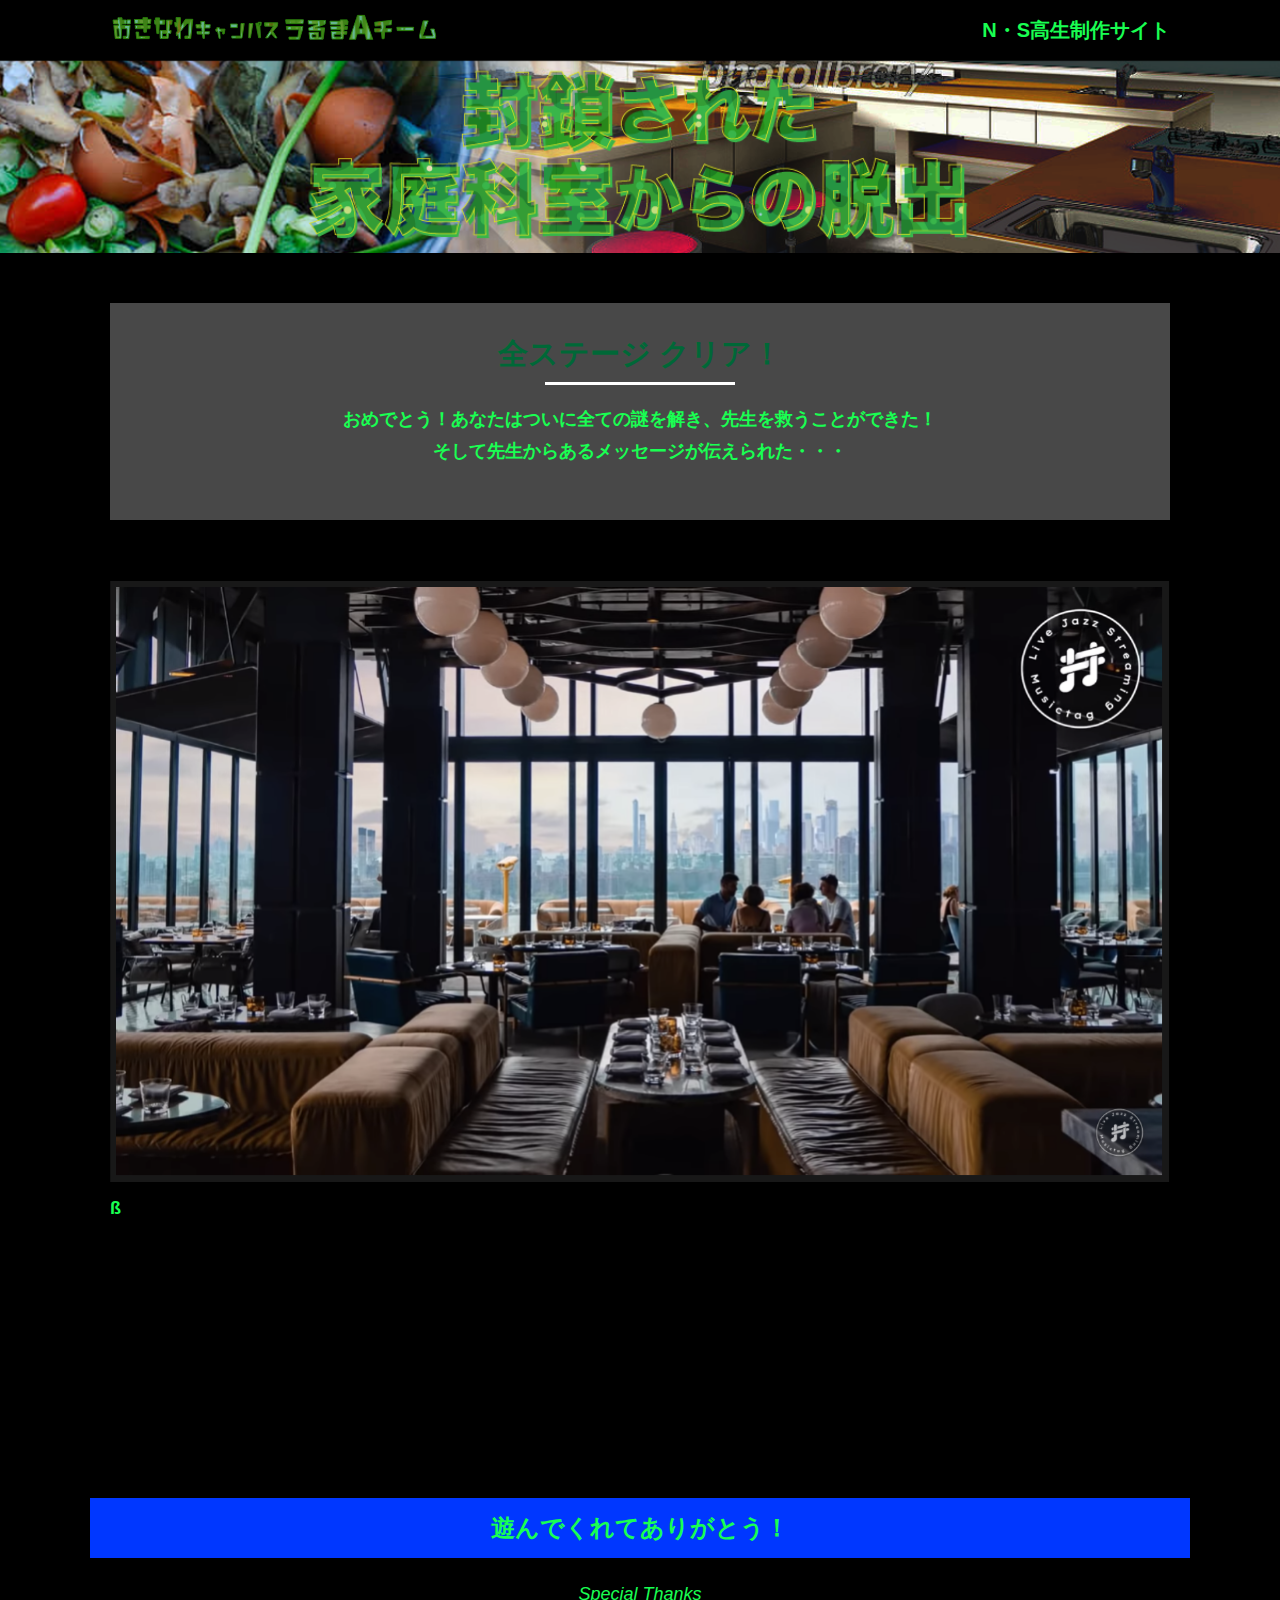
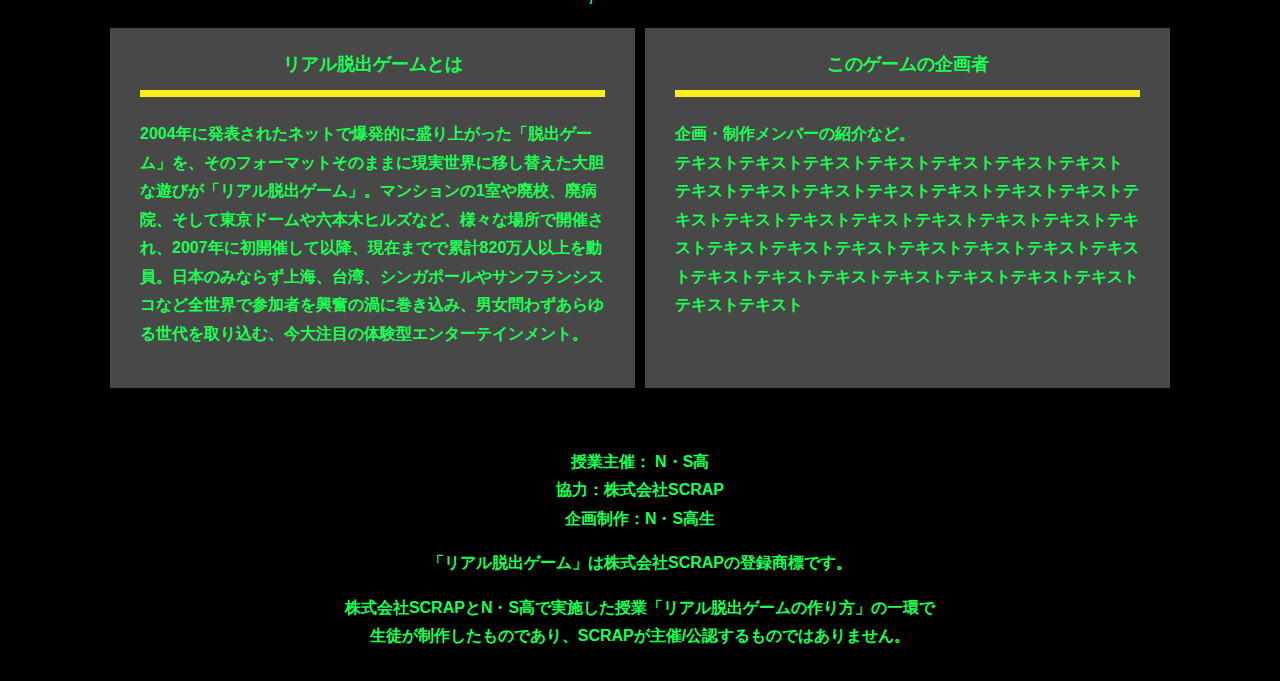
==== final.html @ d32fb11a "Update final.html" ====
<!DOCTYPE html>
<html lang="ja">
<head>
  <meta charset="UTF-8">
  <meta http-equiv="X-UA-Compatible" content="IE=edge">
  <meta name="viewport" content="width=device-width, initial-scale=1.0">
  <title>SAVE HACK 攻撃からの脱出 │ Project N</title>
  <link rel="stylesheet" href="assets/css/normalize.css">
  <link rel="stylesheet" href="assets/css/style.css">
</head>
<body>
  <header class="header">
    <div class="container">
      <div class="header__logo"><img src="assets/images/logo.svg" alt="チームロゴ"></div>
      <div class="header__name">N・S高生制作サイト</div>
    </div>
  </header>
  <main class="main final-page">
    <!-- タイトルエリア　ここから -->
    <h1 class="main-title"><img src="assets/images/main-image.png" alt="封鎖された家庭科室からの脱出"></h1>
    <!-- タイトルエリア　ここまで -->
    <section class="section">
      <div class="container">
        <div class="box bg-color--gray">
          <h2 class="section-title--border">全ステージ クリア！</h2>
          <p class="text-center">おめでとう！あなたはついに全ての謎を解き、先生を救うことができた！<br>
            そして先生からあるメッセージが伝えられた・・・</p>
        </div>
      </div>
    </section>
    <section class="section">
      <div class="container">
          <figure class="image__container">
             <img src="assets/images/stage.png" alt="">
          </figure>

<!--  YouTube貼り付け
            <div class="youtube__container">
              <div class="youtube">
                <iframe width="560" height="315" src="https://www.youtube.com/embed/IRyJe-0Uie0?controls=0" title="YouTube video player" frameborder="0" allow="accelerometer; autoplay; clipboard-write; encrypted-media; gyroscope; picture-in-picture" allowfullscreen></iframe>
              </div>
            </div>
Youtube貼り付けここまで-->
          ß
      </div>
         -->
        <p class="text-center">あなたはきっと、このメッセージをずっと忘れることはないだろう・・・。<br>
          これからも家庭科室が封鎖されるようなことがあったら、<br>
          この教訓をしっかり思い出してくれ。</p>
        <p class="text-center">それでは、また会おう！</p>
      </div>
    </section>
    <section class="section bg-color--keycolor">
      <div class="container">
        <h2 class="section-title">遊んでくれてありがとう！</h2>
        <p class="font-eng text-center">Special Thanks</p>
        <div class="row">
          <div class="column">
            <div class="card">
              <h3 class="card__title">リアル脱出ゲームとは</h3>
              <p class="card__content">2004年に発表されたネットで爆発的に盛り上がった「脱出ゲーム」を、そのフォーマットそのままに現実世界に移し替えた大胆な遊びが「リアル脱出ゲーム」。マンションの1室や廃校、廃病院、そして東京ドームや六本木ヒルズなど、様々な場所で開催され、2007年に初開催して以降、現在までで累計820万人以上を動員。日本のみならず上海、台湾、シンガポールやサンフランシスコなど全世界で参加者を興奮の渦に巻き込み、男女問わずあらゆる世代を取り込む、今大注目の体験型エンターテインメント。</p>
            </div>
          </div>
          <div class="column">
            <div class="card">
              <h3 class="card__title">このゲームの企画者</h3>
              <p class="card__content">企画・制作メンバーの紹介など。<br>
                テキストテキストテキストテキストテキストテキストテキスト<br>
                テキストテキストテキストテキストテキストテキストテキストテキストテキストテキストテキストテキストテキストテキストテキストテキストテキストテキストテキストテキストテキストテキストテキストテキストテキストテキストテキストテキストテキストテキストテキスト</p>
            </div>
          </div>
        </div>
      </div>
    </section>
  </main>
  <footer class="footer section bg-color--keycolor">
    <div class="container">
        <p class="text-center">授業主催： N・S高<br>協力：株式会社SCRAP<br>企画制作：N・S高生</p>
        <p class="text-center">「リアル脱出ゲーム」は株式会社SCRAPの登録商標です。</p>
        <p class="text-center">株式会社SCRAPとN・S高で実施した授業「リアル脱出ゲームの作り方」の一環で<br>生徒が制作したものであり、SCRAPが主催/公認するものではありません。</p>
    </div>
  </footer>
</body>
</html>
---- assets/css/style.css ----
@charset "UTF-8";
/****************************
 * 共通CSSのテンプレートです。
*****************************/
*,
*::before,
*::after {
  -webkit-box-sizing: border-box;
          box-sizing: border-box;
}

html {
  font-size: 18px;
  -webkit-box-sizing: border-box;
          box-sizing: border-box;
}

body {
  overflow-x: hidden;
  font-family: "游ゴシック体", "Yu Gothic", YuGothic, "ヒラギノ角ゴ Pro", "Hiragino Kaku Gothic Pro", "メイリオ", "Meiryo", sans-serif;
  font-size: 18px;
  line-height: 1.77778;
  font-weight: bold;
  text-decoration: none;
  border: none;
  list-style: none;
  color: #000;
  margin: 0;
}

img {
  width: 100%;
}

figure {
  margin: 0;
}

figcaption {
  margin-top: 30px;
  font-size: 14px;
}

@media screen and (max-width: 767px) {
  figcaption {
    font-size: 13px;
  }
}

input[type=text] {
  font-size: 18px;
  border: none;
  padding: 25px 35px;
  display: block;
  margin: 0 auto;
  max-width: 580px;
  width: 100%;
}

::-webkit-input-placeholder {
  color: #999;
}

:-ms-input-placeholder {
  color: #999;
}

::-ms-input-placeholder {
  color: #999;
}

::placeholder {
  color: #999;
}

button {
  cursor: pointer;
  display: block;
  border: none;
  margin: 0 auto;
  background-color: #8c3131;
  color: #fff;
  width: 287px;
  height: 55px;
}

/*******************
* Layout
*******************/

.story {
  background-color: #000000;
  color: #19FF52;
}

.section {
  padding-top: 30px;
  padding-bottom: 30px;
  background-color: #000000;
}

.section--clear {
  /* ステージクリア画面 */
  position: fixed;
  display: none;
  /* 読み込み時に一瞬表示されるのを防ぐ */
  -webkit-box-pack: center;
      -ms-flex-pack: center;
          justify-content: center;
  -webkit-box-align: center;
      -ms-flex-align: center;
          align-items: center;
  top: 0;
  bottom: 0;
  left: 0;
  right: 0;
  z-index: 200;
}

.section--clear.isClear {
  display: -webkit-box;
  display: -ms-flexbox;
  display: flex;
}

.container {
  width: 1100px;
  padding-left: 20px;
  padding-right: 20px;
  margin: 0 auto;
  background-color: #000000;
  color: #19FF52;
}

@media screen and (max-width: 1100px) {
  .container {
    width: calc(100% - 40px);
  }
}

.row {
  display: -webkit-box;
  display: -ms-flexbox;
  display: flex;
  -ms-flex-line-pack: stretch;
      align-content: stretch;
  gap: 10px;
}

.row + .row {
  margin-top: 20px;
}

.column {
  width: 100%;
}

.card {
  background-color: #484848;
  margin-bottom: 20px;
  height: 100%;
}

.card__title {
  font-size: 18px;
  text-align: center;
  margin: 0;
  padding: 20px 30px;
  position: relative;
  cursor: pointer;
}

.card__content {
  -webkit-transition: all 0.3s;
  transition: all 0.3s;
  font-size: 16px;
  padding: 20px 30px;
  margin: 0;
  position: relative;
}

.card__content::before {
  display: block;
  content: '';
  width: calc(100% - 60px);
  height: 7px;
  background-color: #fcee21;
  position: absolute;
  top: -10px;
  left: 30px;
}

.hint-page .card {
  height: auto;
}

.hint-page .card__content {
  display: none;
  text-align: center;
}

.hint-page .card__arrow {
  position: absolute;
  top: calc(50% - 12px);
  right: 45px;
  -webkit-transform: rotate(90deg);
          transform: rotate(90deg);
  -webkit-transition: all 0.3s;
  transition: all 0.3s;
  fill: #009245;
  width: 12px;
  height: 24px;
}

.hint-page .card.is-open .card__content {
  display: block;
}

.hint-page .card.is-open .card__arrow {
  -webkit-transform: rotate(-90deg);
          transform: rotate(-90deg);
}

.box {
  padding: 35px 30px;
}

.youtube {
  position: relative;
  width: 100%;
  padding-top: 56.25%;
}

.youtube iframe {
  position: absolute;
  top: 0;
  left: 0;
  width: 100%;
  height: 100%;
}

.youtube__container {
  max-width: 800px;
  margin: 0 auto;
}

/*********************
* Color
*********************/
.bg-color--keycolor {
  background-color: #000000;
}

.bg-color--subcolor {
  background-color: #d9e021;
}

.bg-color--gray {
  background-color: #484848;
}

.bg-color--blue {
  background-color: #0037ff;
}

/*********************
* title
**********************/
.main-title {
  margin: 0;
  background-color: #000000;
}

.sub-title {
  text-align: center;
  font-size: 18px;
  line-height: 1.66667;
}

.sub-title__bg {
  background-color: #fcee21;
  padding-left: 1rem;
  padding-right: 1rem;
}

.section-title {
  font-size: 24px;
  line-height: 1.75;
  text-align: center;
  padding: 9px 20px;
  background-color: #0037ff;
  margin: 0 -20px 20px -20px;
}

.section-title__stage {
  display: inline-block;
  margin-right: 2rem;
}

.section-title--keycolorlight {
  background-color: #484848;
  color: #19FF52;
}

.section-title--keycolorlight .section-title__stage {
  color: #fff;
}

.section-title--keycolor {
  background-color: #000000;
  color: #19FF52;
}

.section-title--story {
  width: 330px;
  margin: 0 auto 20px;
}

.section-title--border {
  position: relative;
  font-size: 30px;
  text-align: center;
  line-height: 1.06667;
  margin: 0;
  padding-bottom: 15px;
  color: #006837;
}

.section-title--border::after {
  position: absolute;
  bottom: 0;
  left: calc(50% - 95px);
  display: block;
  content: '';
  background-color: #fff;
  height: 2.6px;
  width: 190px;
}

/******************
* text
******************/
.font-eng {
  font-style: italic;
  font-weight: normal;
}

/*************************
* Button
*************************/
.btn {
  display: block;
  text-decoration: none;
  cursor: pointer;
  background-color: #8c3131;
  color: #fff;
  font-size: 24px;
  line-height: 1.54167;
  text-align: center;
  padding: 11.5px;
  width: calc(100% - 40px);
  max-width: 700px;
  margin: 10px auto;
  position: relative;
}

.btn:hover {
  opacity: 0.7;
}

.btn__arrow {
  position: absolute;
  top: calc(50% - 12px);
  right: 15px;
  fill: #fff;
  width: 12px;
  height: 24px;
}

/****************
* header
*****************/
.header {
  background-color: #000000;
  height: 60px;
}

.header .container {
  display: -webkit-box;
  display: -ms-flexbox;
  display: flex;
  -webkit-box-pack: justify;
      -ms-flex-pack: justify;
          justify-content: space-between;
  -webkit-box-align: center;
      -ms-flex-align: center;
          align-items: center;
  height: 100%;
}

.header__logo {
  width: 330px;
  height: 42px;
}

.header__name {
  font-size: 20px;
  line-height: 1.1;
}

.footer {
  font-size: 16px;
}

.footer p:first-child {
  margin-top: 0;
}

.footer p:last-child {
  margin-bottom: 0;
}

/********************
* main
********************/
.story__note {
  margin: 0;
}

.story__note__outer {
  width: 860px;
  display: -webkit-box;
  display: -ms-flexbox;
  display: flex;
  padding: 20px;
  margin: 20px auto;
  -webkit-box-pack: center;
      -ms-flex-pack: center;
          justify-content: center;
}

@media screen and (max-width: 940px) {
  .story__note__outer {
    width: 100%;
  }
}

.stage-column__container + .stage-column__container {
  border-top: 2px solid #fff;
}

.answer {
  font-size: 18px;
  margin-bottom: 20px;
  line-height: 80px;
  word-spacing: 20px;
}

.err-message {
  color: #c1272d;
  font-size: 18px;
  text-align: center;
}

.link-hint {
  text-align: center;
  display: block;
  margin-top: 20px;
}

.clear-message {
  background-color: #484848;
  padding: 30px 30px 60px;
  position: relative;
}

.clear-message__title {
  position: relative;
  display: block;
  text-align: center;
  color: #69ffb8;
  font-size: 30px;
  padding-bottom: 10px;
  margin-bottom: 35px;
}

.clear-message__title::after {
  content: '';
  position: absolute;
  display: block;
  width: 183px;
  height: 2px;
  background-color: #fff;
  bottom: 0;
  left: calc(50% - (183px/2));
}

.clear-message__content {
  text-align: center;
}

.clear-message__btn {
  position: absolute;
  bottom: -30px;
  left: calc(50% - 144px);
  width: 288px;
  margin: 0;
}

/********************
* Utility
********************/
.text-center {
  text-align: center;
}

.text-left {
  text-align: left;
}

.text-right {
  text-align: right;
}

.hidden {
  display: none;
}
/*# sourceMappingURL=style.css.map */
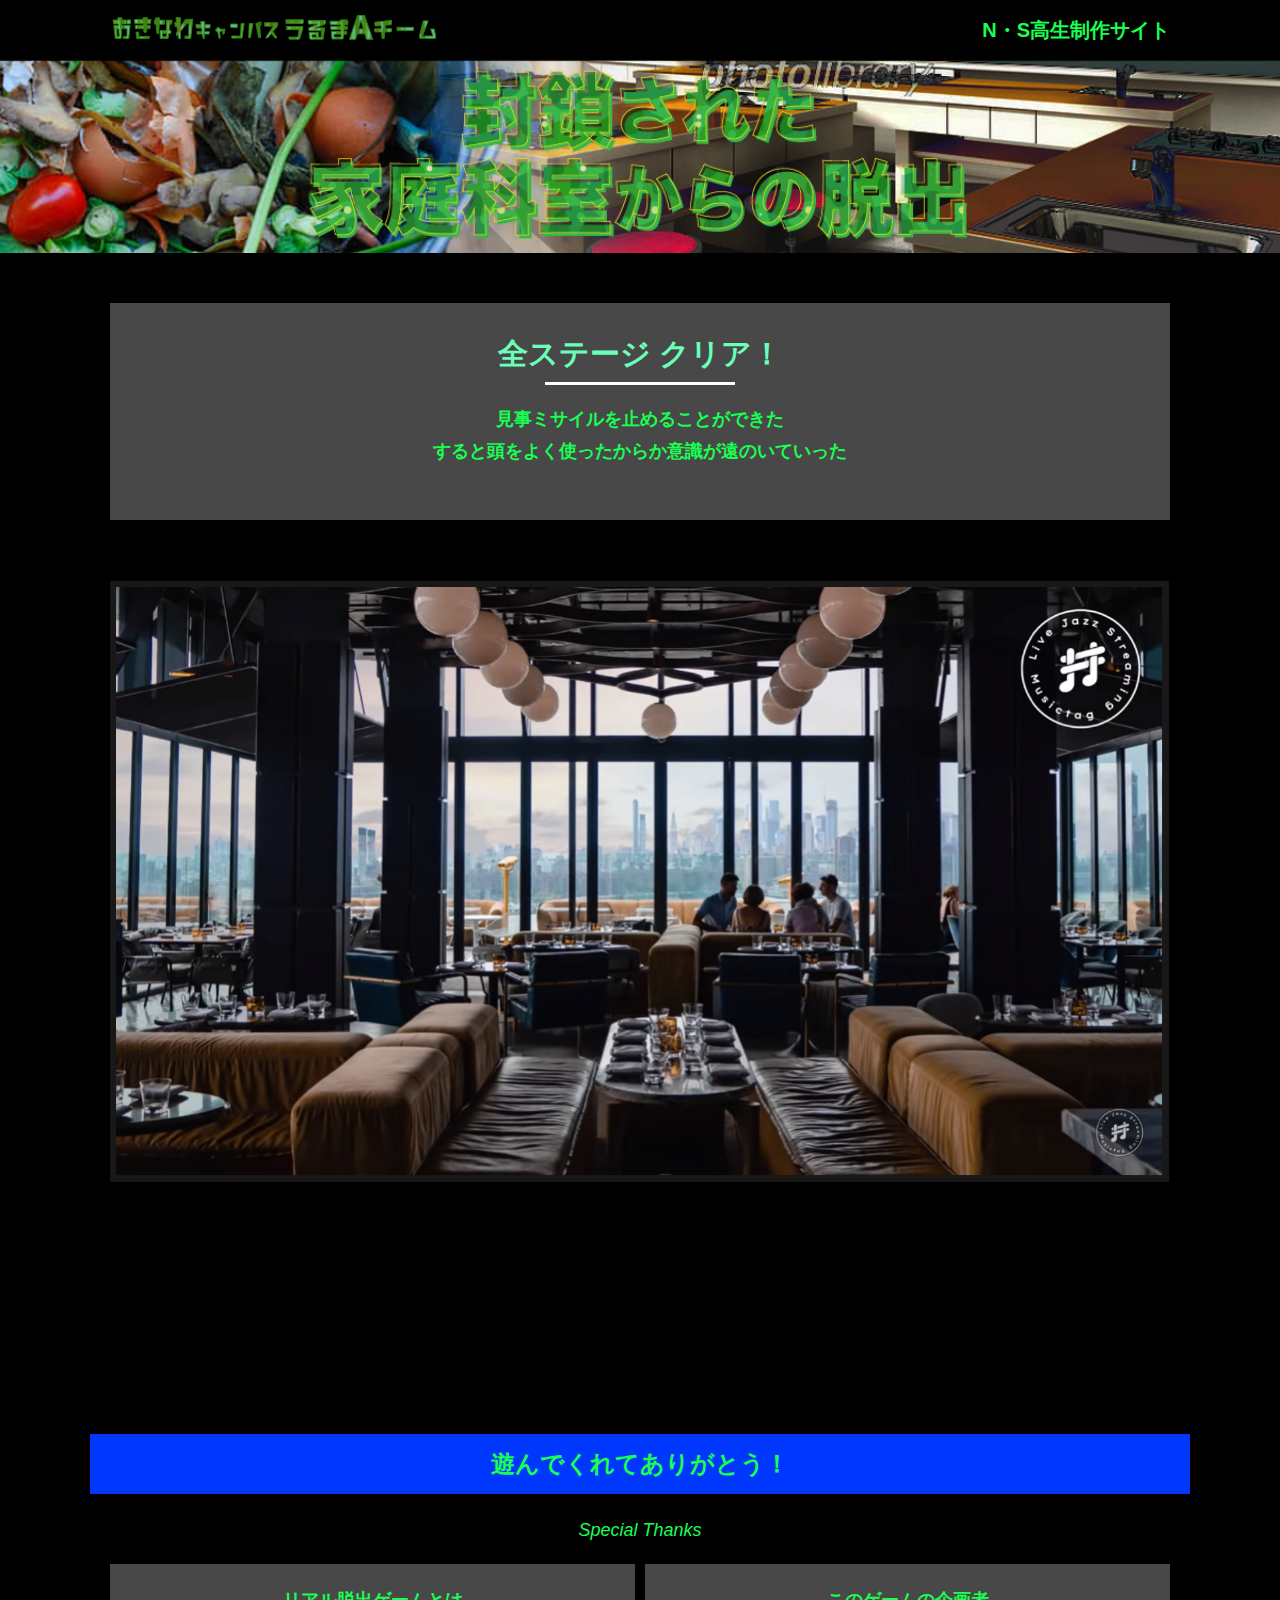
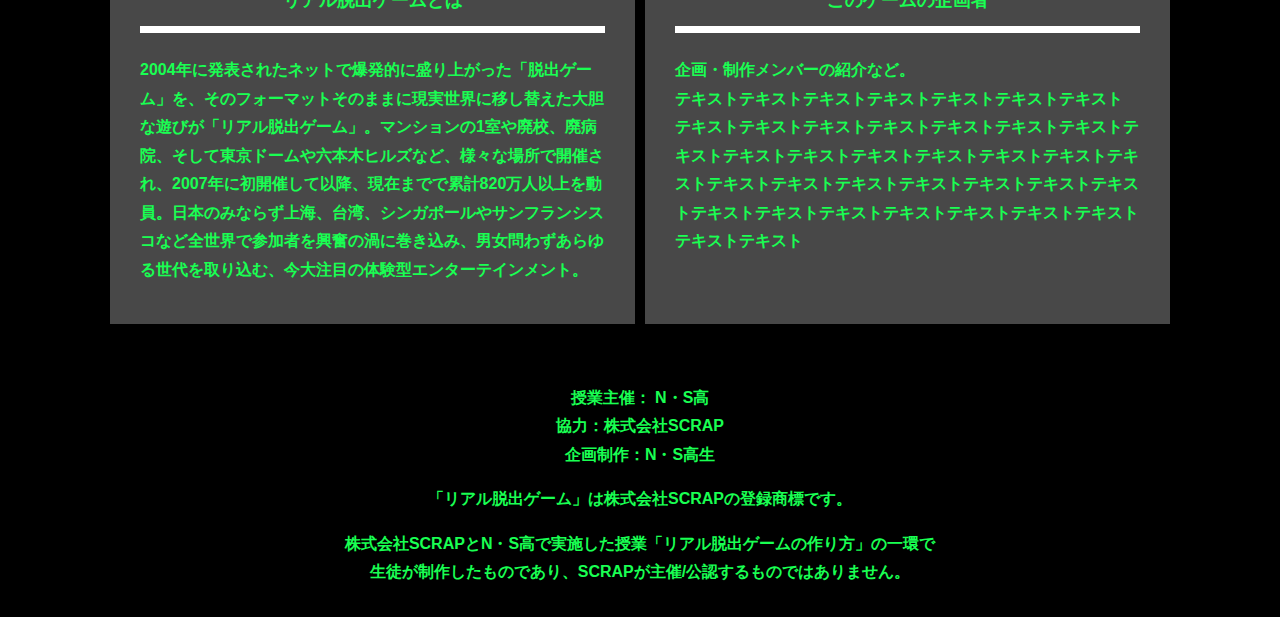
==== commit 0425ab74: "Update final.html" ====
--- a/final.html
+++ b/final.html
@@ -23,8 +23,8 @@
       <div class="container">
         <div class="box bg-color--gray">
           <h2 class="section-title--border">全ステージ クリア！</h2>
-          <p class="text-center">おめでとう！あなたはついに全ての謎を解き、先生を救うことができた！<br>
-            そして先生からあるメッセージが伝えられた・・・</p>
+          <p class="text-center">見事ミサイルを止めることができた<br>
+            すると頭をよく使ったからか意識が遠のいていった</p>
         </div>
       </div>
     </section>
@@ -41,9 +41,7 @@
               </div>
             </div>
 Youtube貼り付けここまで-->
-          ß
       </div>
-         -->
         <p class="text-center">あなたはきっと、このメッセージをずっと忘れることはないだろう・・・。<br>
           これからも家庭科室が封鎖されるようなことがあったら、<br>
           この教訓をしっかり思い出してくれ。</p>
--- a/assets/css/style.css
+++ b/assets/css/style.css
@@ -184,7 +184,7 @@
   content: '';
   width: calc(100% - 60px);
   height: 7px;
-  background-color: #fcee21;
+  background-color: #fff;
   position: absolute;
   top: -10px;
   left: 30px;
@@ -207,7 +207,7 @@
           transform: rotate(90deg);
   -webkit-transition: all 0.3s;
   transition: all 0.3s;
-  fill: #009245;
+  fill: #000000;
   width: 12px;
   height: 24px;
 }
@@ -307,7 +307,7 @@
 }
 
 .section-title--keycolor {
-  background-color: #000000;
+  background-color: #484848;
   color: #19FF52;
 }
 
@@ -323,7 +323,7 @@
   line-height: 1.06667;
   margin: 0;
   padding-bottom: 15px;
-  color: #006837;
+  color: #69ffb8;
 }
 
 .section-title--border::after {
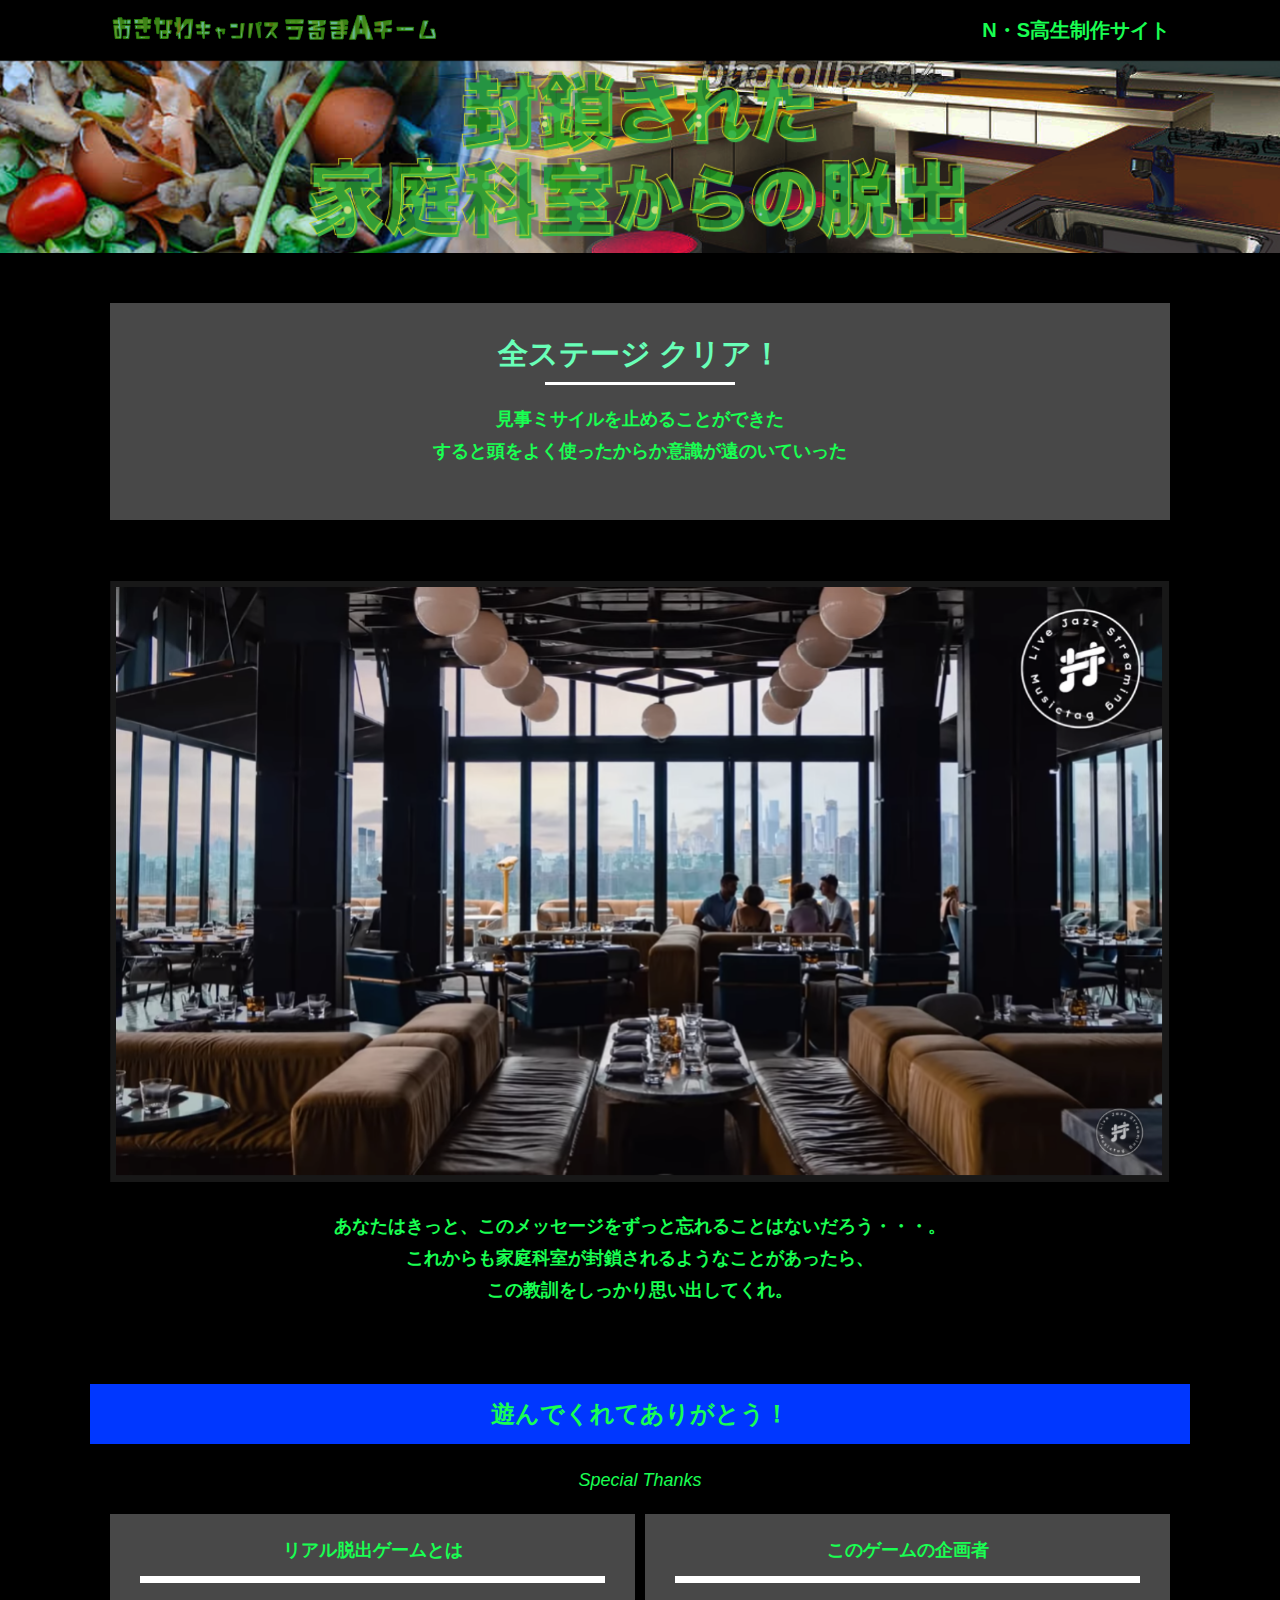
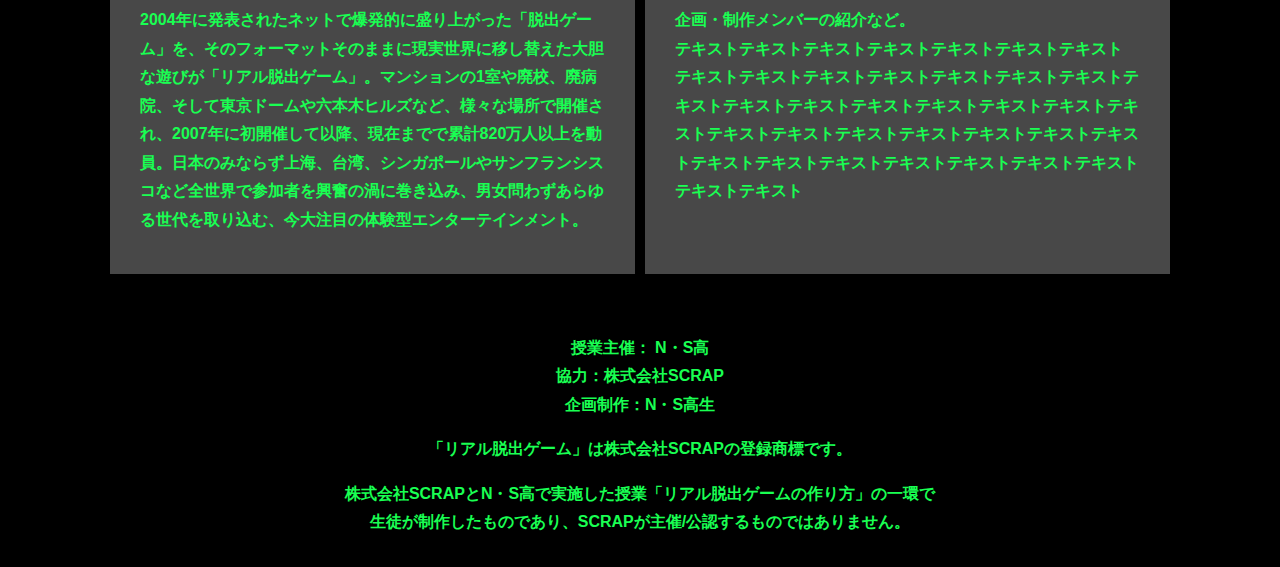
==== commit 373d66b8: "Update final.html" ====
--- a/final.html
+++ b/final.html
@@ -42,10 +42,9 @@
             </div>
 Youtube貼り付けここまで-->
       </div>
-        <p class="text-center">あなたはきっと、このメッセージをずっと忘れることはないだろう・・・。<br>
+        <p class="text-center text-green">あなたはきっと、このメッセージをずっと忘れることはないだろう・・・。<br>
           これからも家庭科室が封鎖されるようなことがあったら、<br>
           この教訓をしっかり思い出してくれ。</p>
-        <p class="text-center">それでは、また会おう！</p>
       </div>
     </section>
     <section class="section bg-color--keycolor">
--- a/assets/css/style.css
+++ b/assets/css/style.css
@@ -345,6 +345,10 @@
   font-weight: normal;
 }
 
+.text-green {
+  color: #19FF52;
+}
+
 /*************************
 * Button
 *************************/
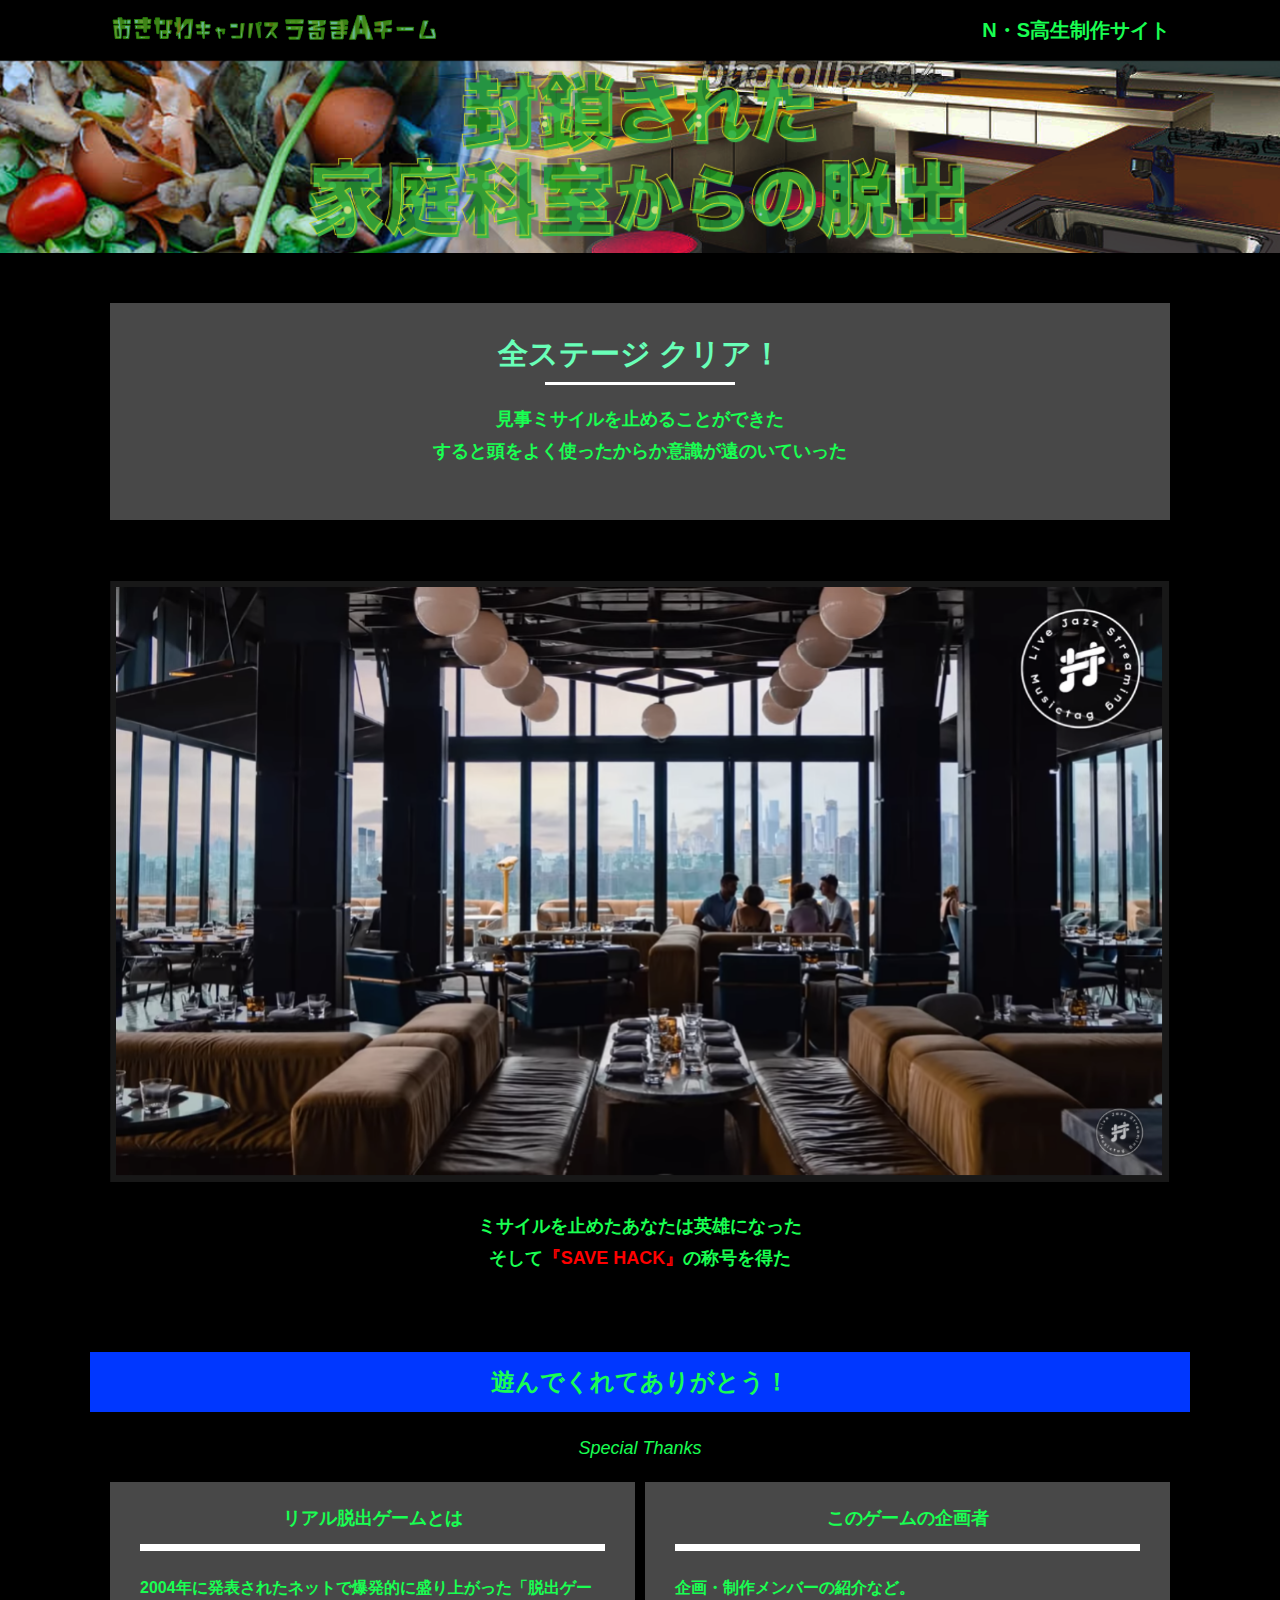
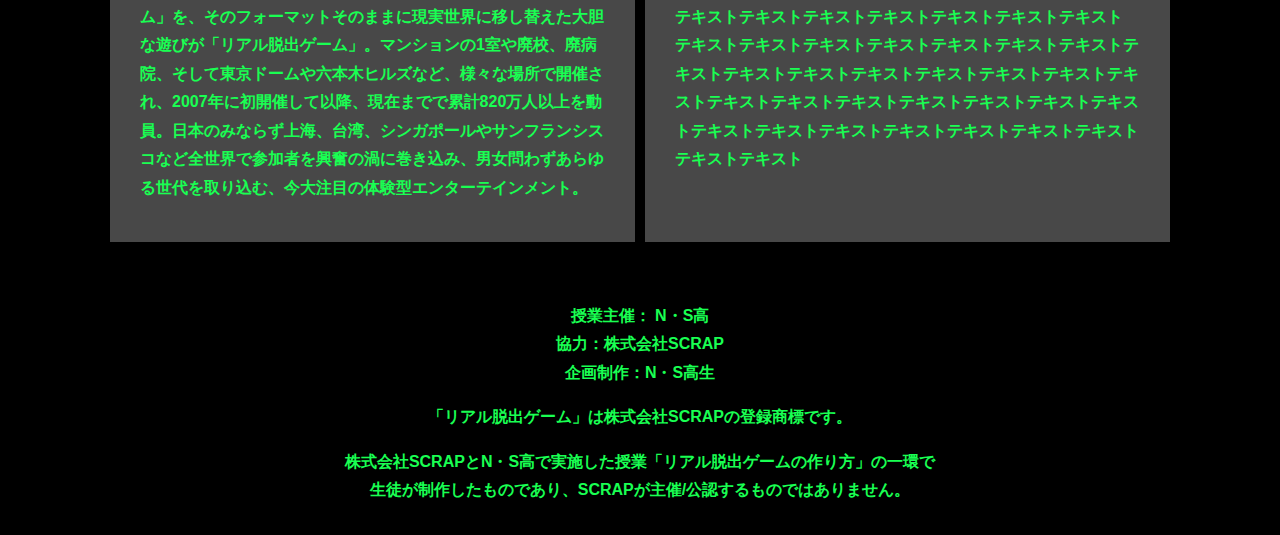
==== commit cb92da9d: "Update final.html" ====
--- a/final.html
+++ b/final.html
@@ -42,9 +42,8 @@
             </div>
 Youtube貼り付けここまで-->
       </div>
-        <p class="text-center text-green">あなたはきっと、このメッセージをずっと忘れることはないだろう・・・。<br>
-          これからも家庭科室が封鎖されるようなことがあったら、<br>
-          この教訓をしっかり思い出してくれ。</p>
+        <p class="text-center text-green">ミサイルを止めたあなたは英雄になった<br>
+          そして<font color="red">『SAVE HACK』</font>の称号を得た</p>
       </div>
     </section>
     <section class="section bg-color--keycolor">
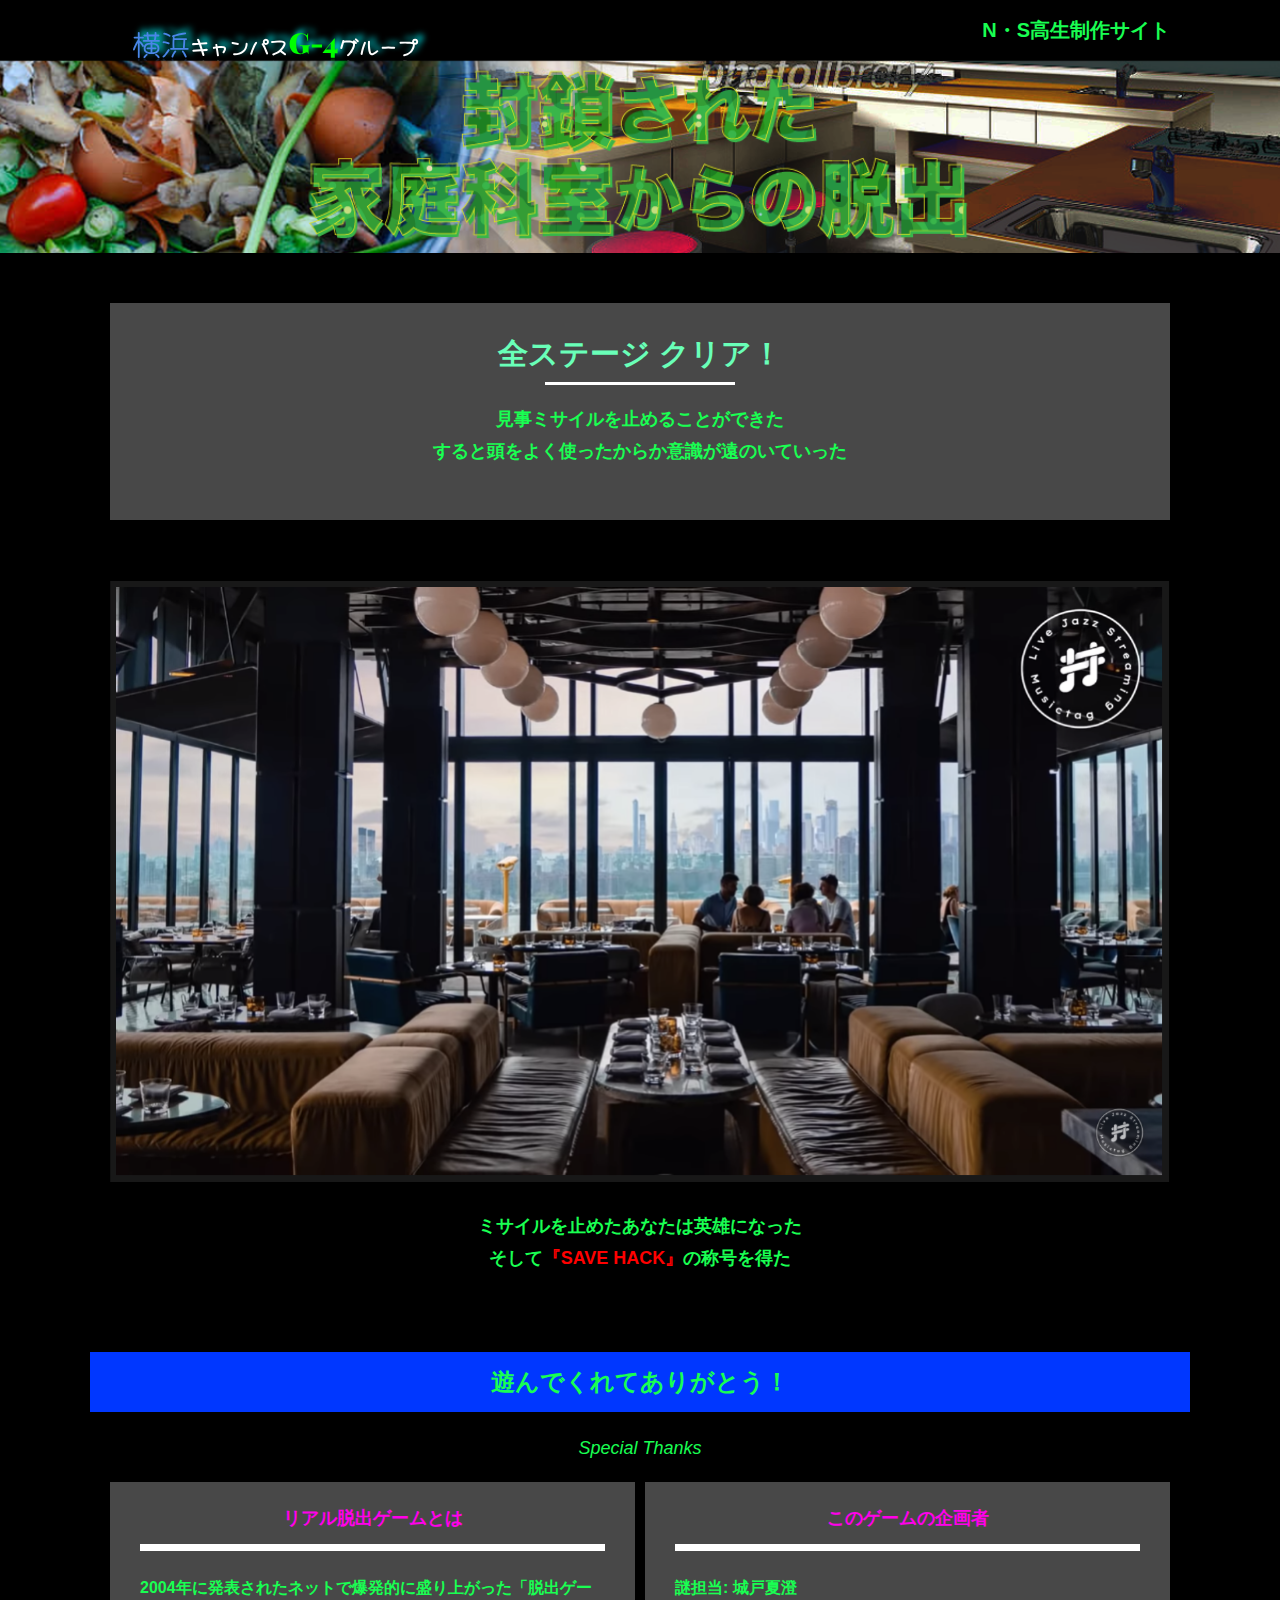
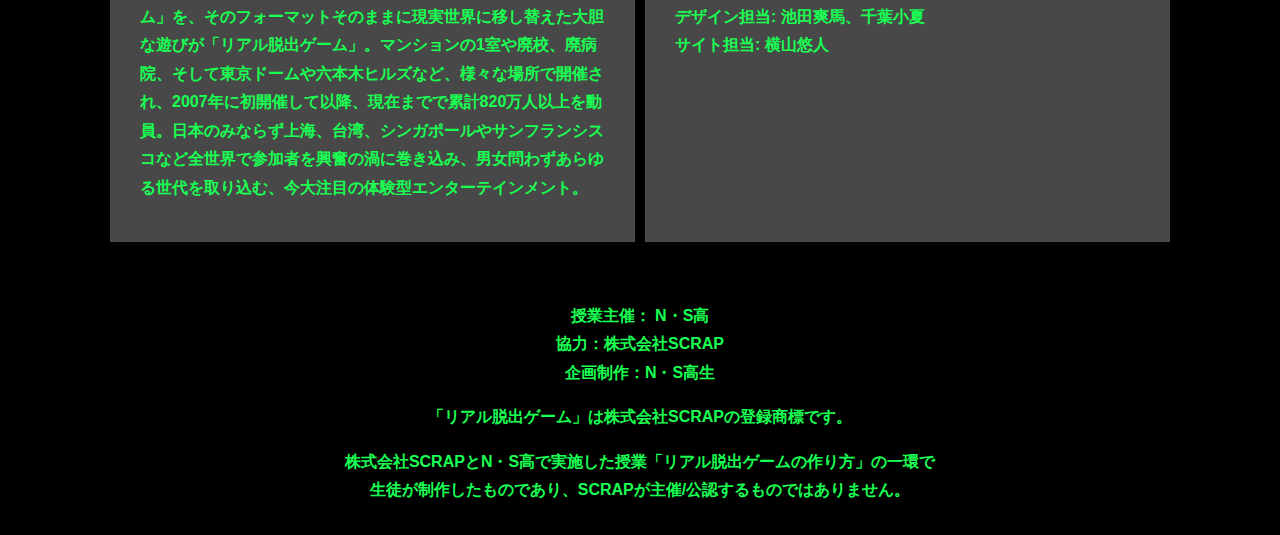
==== commit 75806653: "Update final.html" ====
--- a/final.html
+++ b/final.html
@@ -60,9 +60,9 @@
           <div class="column">
             <div class="card">
               <h3 class="card__title">このゲームの企画者</h3>
-              <p class="card__content">企画・制作メンバーの紹介など。<br>
-                テキストテキストテキストテキストテキストテキストテキスト<br>
-                テキストテキストテキストテキストテキストテキストテキストテキストテキストテキストテキストテキストテキストテキストテキストテキストテキストテキストテキストテキストテキストテキストテキストテキストテキストテキストテキストテキストテキストテキストテキスト</p>
+              <p class="card__content">謎担当: 城戸夏澄<br>
+                デザイン担当: 池田爽馬、千葉小夏<br>
+                サイト担当: 横山悠人</p>
             </div>
           </div>
         </div>
--- a/assets/css/style.css
+++ b/assets/css/style.css
@@ -168,6 +168,7 @@
   padding: 20px 30px;
   position: relative;
   cursor: pointer;
+  color: #ff00ea;
 }
 
 .card__content {
@@ -470,6 +471,7 @@
   text-align: center;
   display: block;
   margin-top: 20px;
+  color: #faff00;
 }
 
 .clear-message {
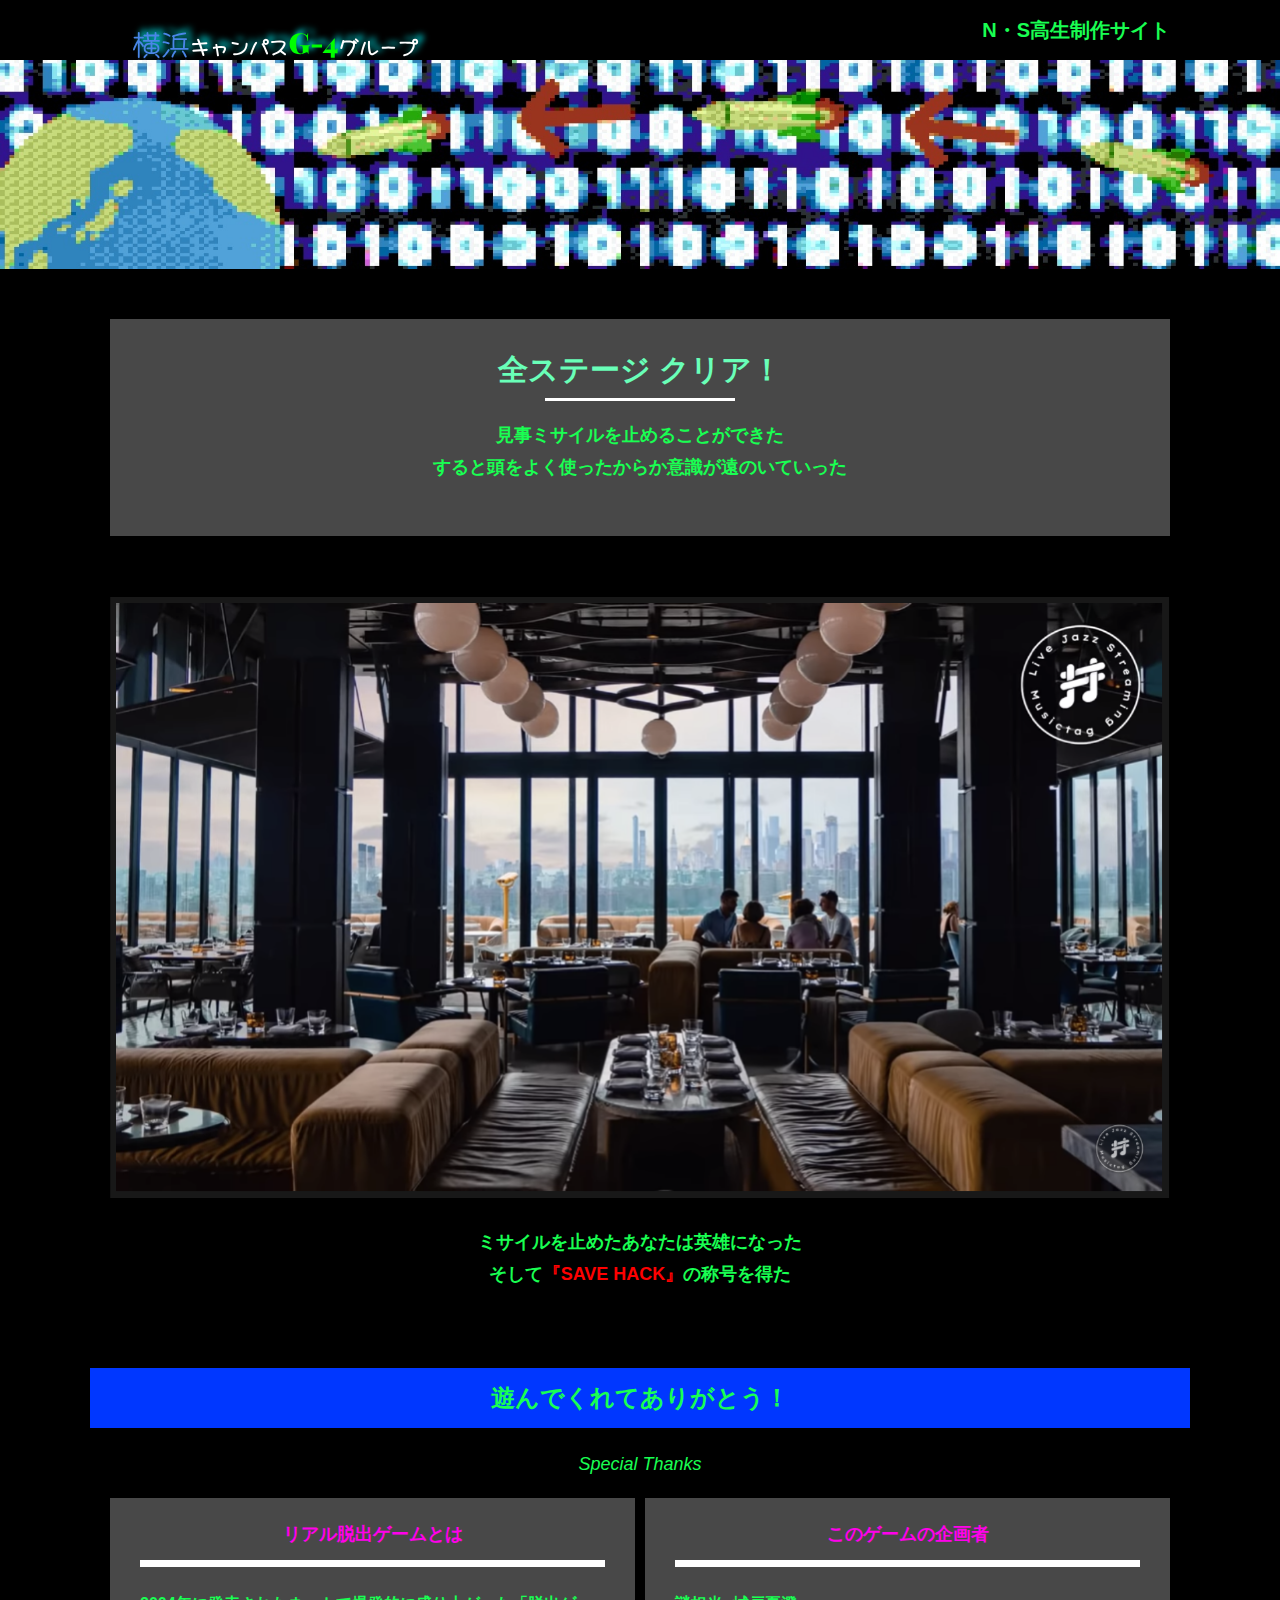
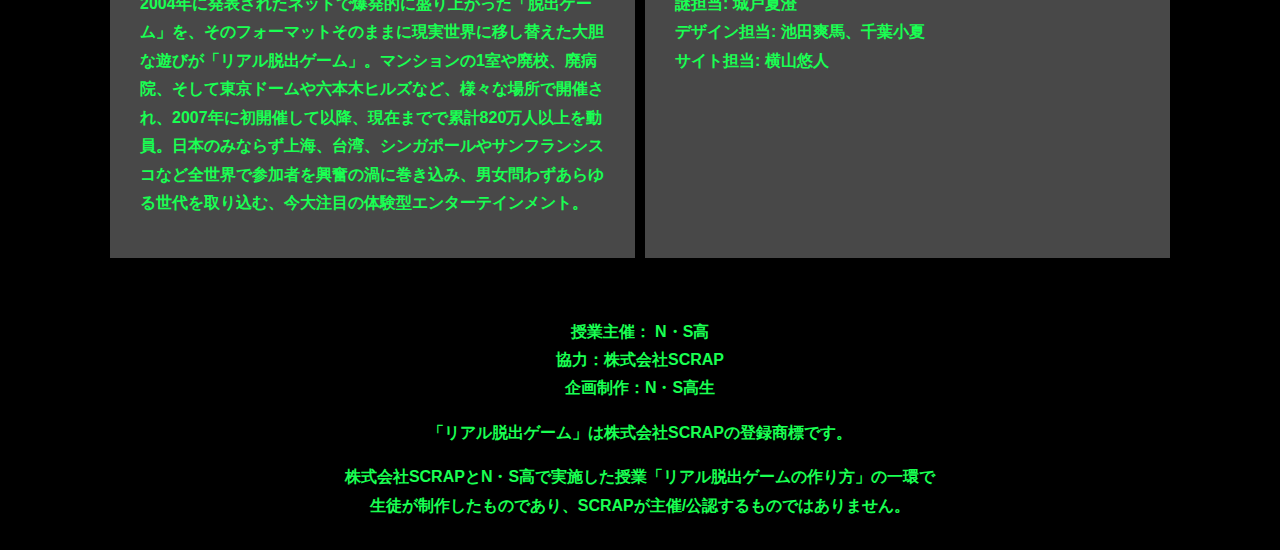
==== commit 004879a7: "Update final.html" ====
--- a/final.html
+++ b/final.html
@@ -17,7 +17,7 @@
   </header>
   <main class="main final-page">
     <!-- タイトルエリア　ここから -->
-    <h1 class="main-title"><img src="assets/images/main-image.png" alt="封鎖された家庭科室からの脱出"></h1>
+    <h1 class="main-title"><img src="assets/images/main-image.jpeg" alt="封鎖された家庭科室からの脱出"></h1>
     <!-- タイトルエリア　ここまで -->
     <section class="section">
       <div class="container">
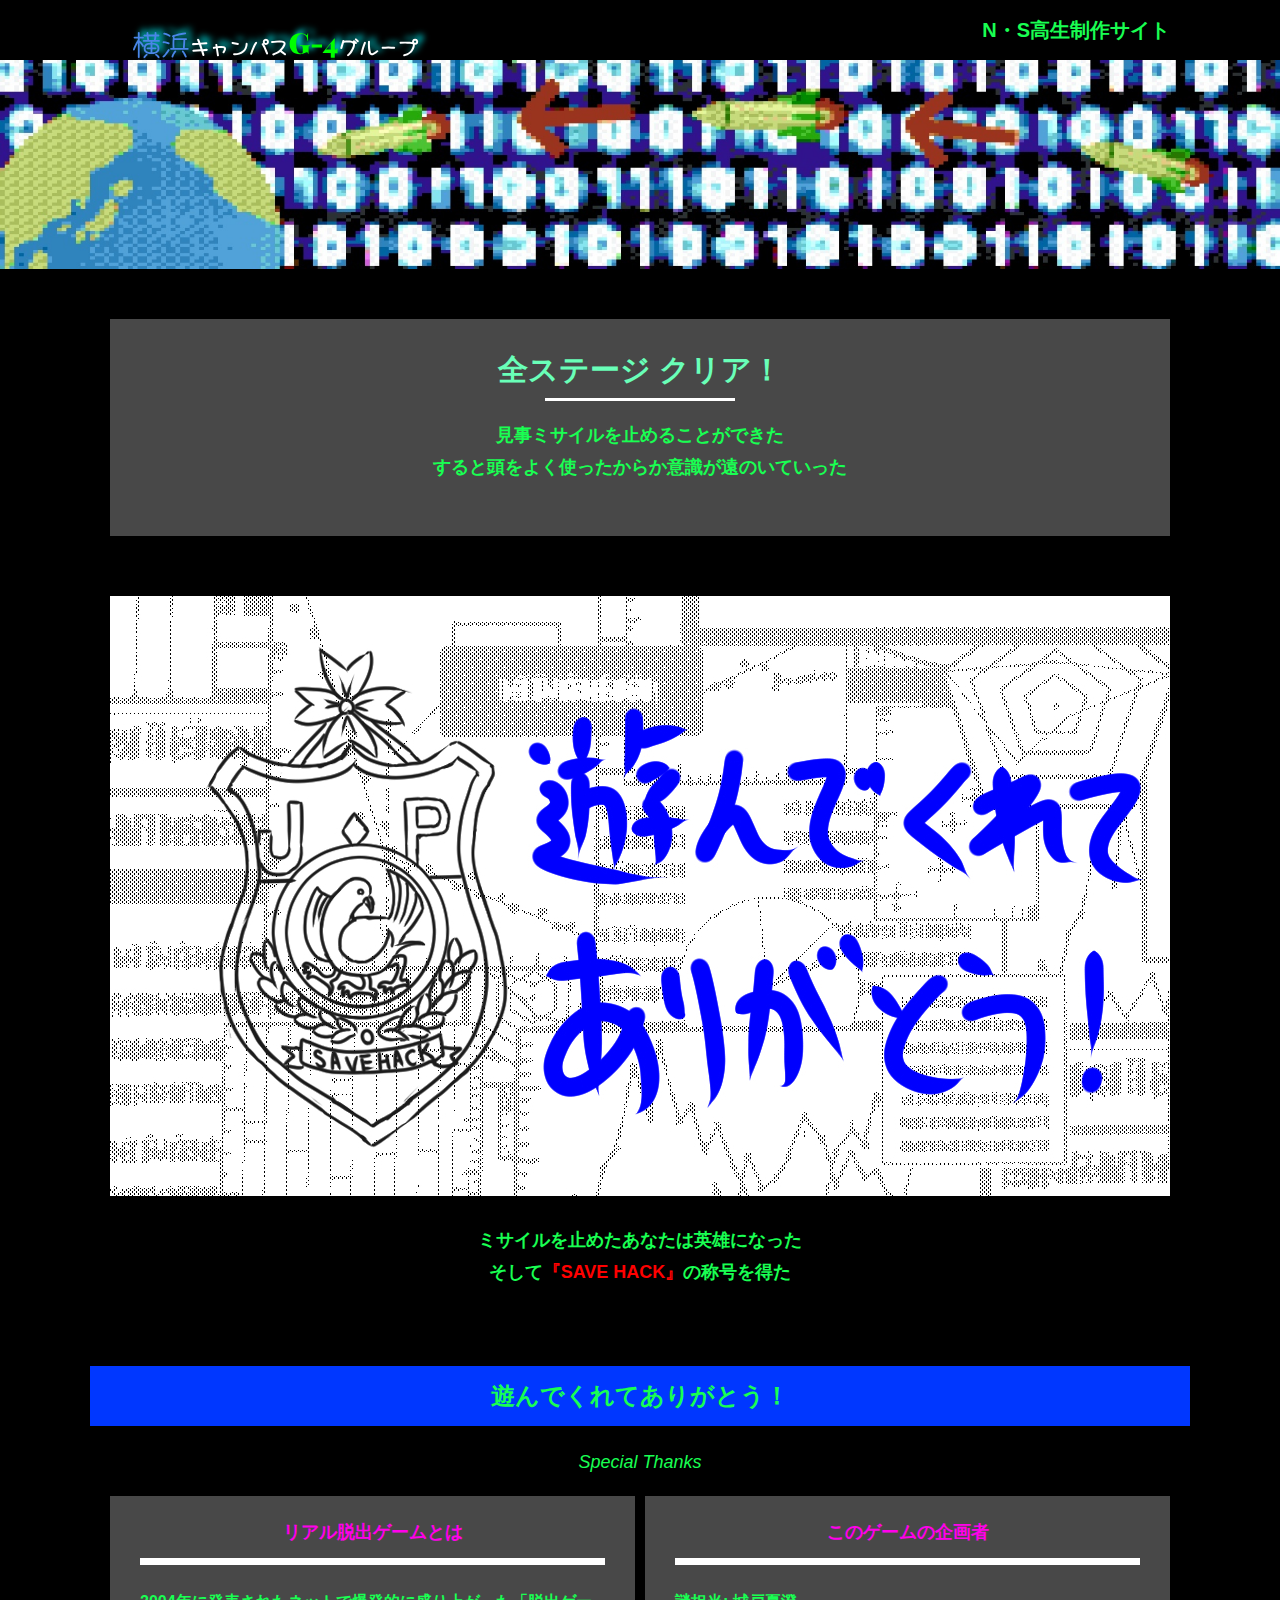
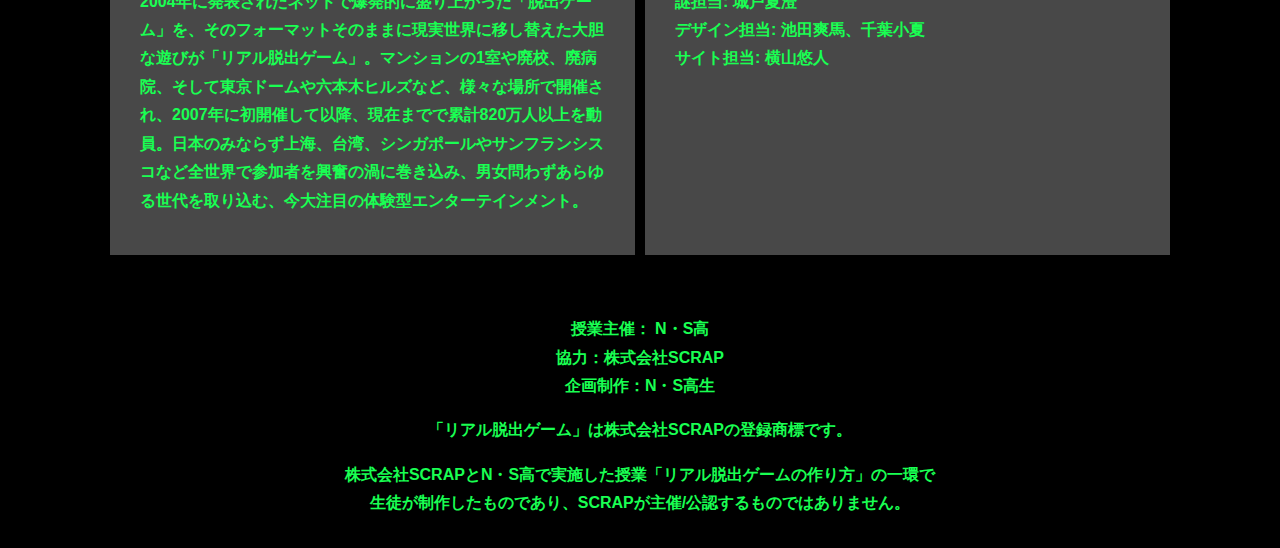
==== commit b20493c9: "Update final.html" ====
--- a/final.html
+++ b/final.html
@@ -17,7 +17,7 @@
   </header>
   <main class="main final-page">
     <!-- タイトルエリア　ここから -->
-    <h1 class="main-title"><img src="assets/images/main-image.jpeg" alt="封鎖された家庭科室からの脱出"></h1>
+    <h1 class="main-title"><img src="assets/images/main-image.jpeg" alt="地球にミサイルが発射"></h1>
     <!-- タイトルエリア　ここまで -->
     <section class="section">
       <div class="container">
@@ -31,7 +31,7 @@
     <section class="section">
       <div class="container">
           <figure class="image__container">
-             <img src="assets/images/stage.png" alt="">
+             <img src="assets/images/final.jpg" alt="">
           </figure>
 
 <!--  YouTube貼り付け
